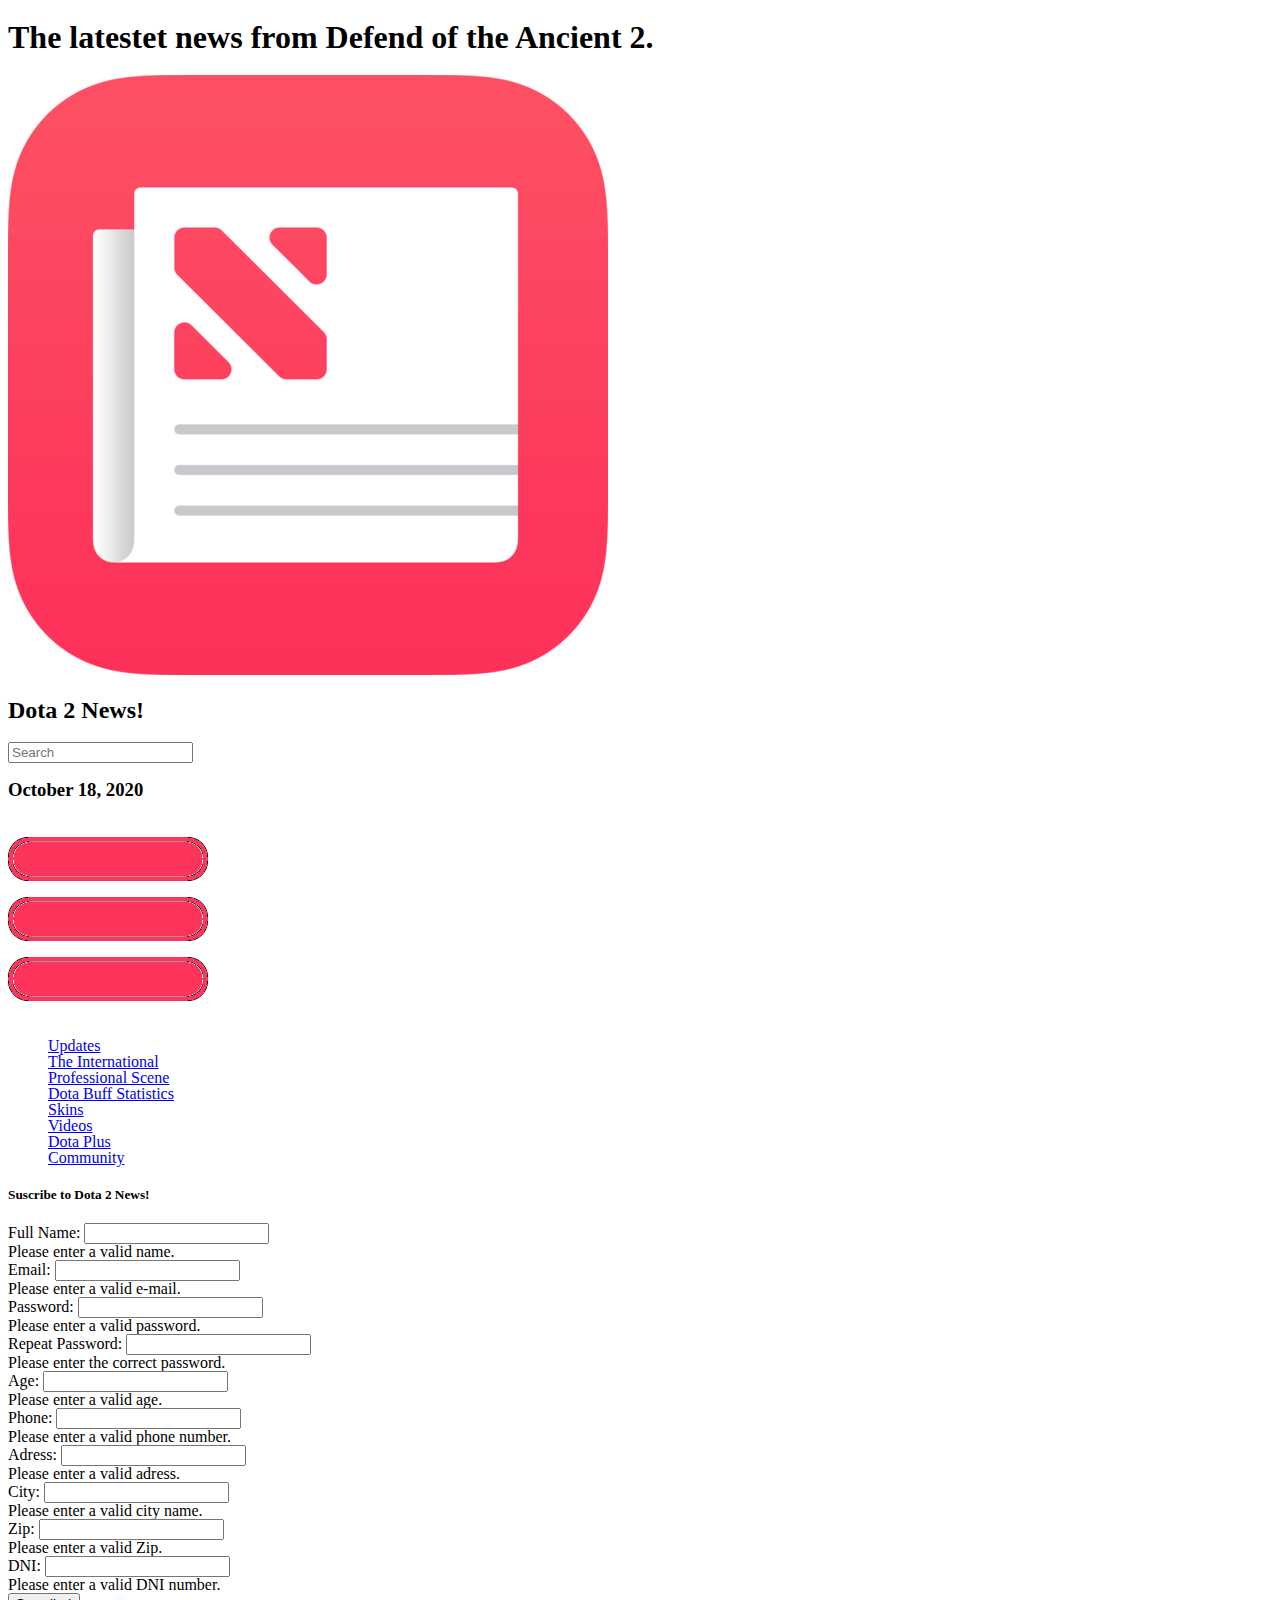
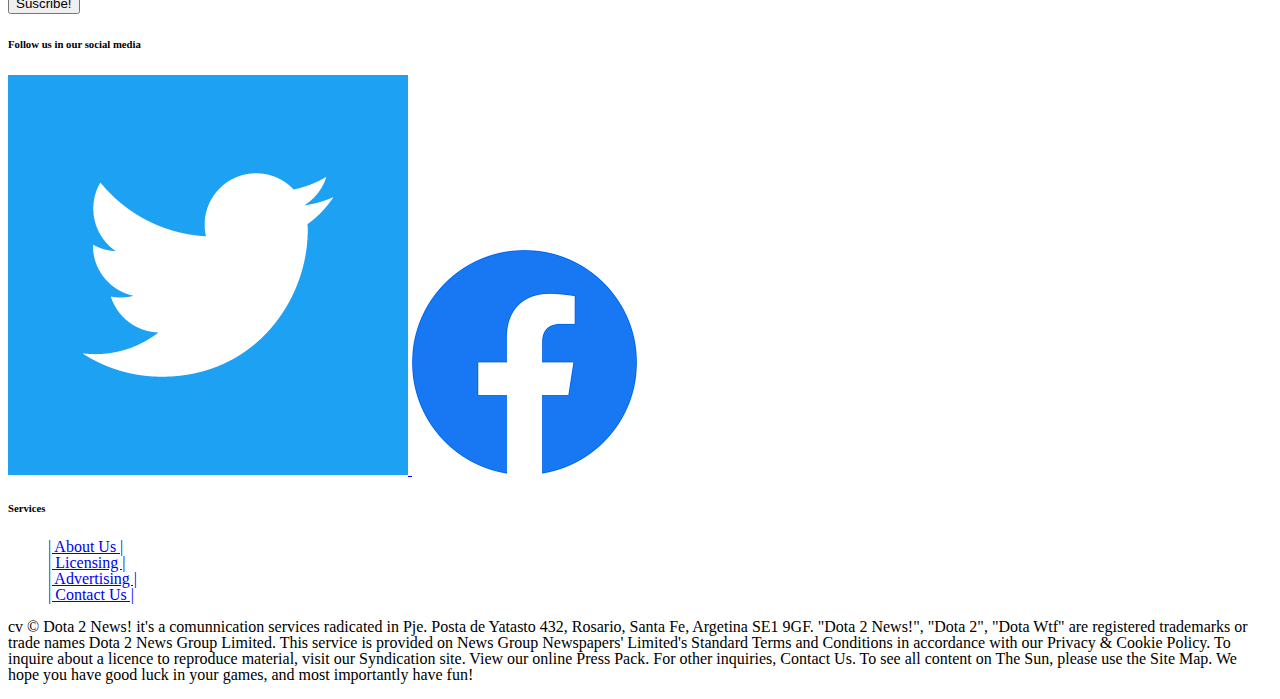
==== suscription-form.html @ 484b9e6f "Added HTML initial form structure" ====
<!DOCTYPE html>
<html lang="en-AR">
    <head>
        <title>Suscribe!</title>
        <link rel="stylesheet" href="css/suscription-mobile-style.css">
        <link rel="stylesheet" href="css/suscription-desktop-style.css">
        <link rel="stylesheet" href="css/reset.css">
        <meta name="viewport" content="width=device-width">
    </head>
    <body>
        <header class="news-banner">
            <h1>The latestet news from Defend of the Ancient 2.</h1>
            <div id="order"> 
                <a href="index.html" target="_blank" id="logue">
                    <img id="logo" src="images/dota-news.png" alt="dotanews">
                </a>
                <div id="title">
                    <h2>Dota 2 News!</h2>
                </div>
                <div id="pack">
                    <div>
                        <input type="search" name="searchbar" placeholder="Search" id="search">
                    </div>
                    <h3>October 18, 2020</h3>
                </div>
            </div>
            <img src="images/burger-menu.jpg" alt="burger-menu" id="burger-menu">
        </header>
        <nav>
            <div id="nav-bar">
                <ul>
                    <li><a href="#" target="_blank">Updates</a></li>
                    <li><a href="#" target="_blank">The International</a></li>
                    <li><a href="#" target="_blank">Professional Scene</a></li>
                    <li><a href="#" target="_blank">Dota Buff Statistics</a></li>
                    <li><a href="#" target="_blank">Skins</a></li>
                    <li><a href="#" target="_blank">Videos</a></li>
                    <li><a href="#" target="_blank">Dota Plus</a></li>
                    <li><a href="#" target="_blank">Community</a></li>
                </ul>
            </div>
        </nav>
        <section>
            <div class="container">
                <section id="suscribe">
                    <h4></h4>
                    <h5>Suscribe to Dota 2 News!</h5>
                    <form>
                        <div class="bigbox">
                            <div class="box">
                                <label id="fullname">Full Name:</label>
                                <input type="text" name="name" id="name">
                                <div class="error" id="error1">
                                    Please enter a valid name.
                                </div> 
                            </div>
                            <div class="box">
                                <label>Email:</label>
                                <input type="email" name="email" id="email">
                                <div class="error" id="error2">
                                    Please enter a valid e-mail.
                                </div>
                            </div>
                        </div>
                        <div class="bigbox">
                            <div class="box">
                                <label>Password:</label>
                                <input type="password" name="age" id="password">
                                <div class="error" id="error3">
                                    Please enter a valid password.
                                </div>
                            </div>
                            <div class="box">
                                <label>Repeat Password:</label>
                                <input type="password" name="password" id="rpassword">
                                <div class="error" id="error4">
                                    Please enter the correct password.
                                </div>
                            </div>
                        </div>
                        <div class="bigbox">
                            <div class="box">
                                <label>Age:</label>
                                <input type="text" name="age" id="age">
                                <div class="error" id="error5">
                                    Please enter a valid age.
                                </div>
                            </div>
                            <div class="box">
                                <label>Phone:</label>
                                <input type="text" name="phone" id="phone">
                                <div class="error" id="error6">
                                    Please enter a valid phone number.
                                </div>
                            </div>
                        </div>
                        <div class="bigbox">
                            <div class="box">
                                <label>Adress:</label>
                                <input type="text" name="adress" id="adress">
                                <div class="error" id="error7">
                                    Please enter a valid adress.
                                </div>
                            </div>
                            <div class="box">
                                <label>City:</label>
                                <input type="text" name="city" id="city">
                                <div class="error" id="error8">
                                    Please enter a valid city name.
                                </div>
                            </div>
                        </div>
                        <div class="bigbox">
                            <div class="box">
                                <label>Zip:</label>
                                <input type="text" name="zip" id="zip">
                                <div class="error" id="error9">
                                    Please enter a valid Zip.
                                </div>
                            </div>
                            <div class="box">
                                <label>DNI:</label>
                                <input type="text" name="dni" id="dni">
                                <div class="error" id="error10">
                                    Please enter a valid DNI number.
                                </div>
                            </div>
                        </div>
                        <div id="btn">
                            <input type="submit" name="submit" value="Suscribe!" id="suscribe-buton">
                        </div>
                </section>
            </div>
        </section>
        <footer>
            <div id="container3">
                <div id="follow">
                    <h6>Follow us in our social media</h6>
                    <a href="#" target="_blank">
                        <img src="images/download.png" alt="twitter" class="twitter">
                    </a>
                    <a href="#" target="_blank">
                            <img src="images/download (1).png" alt="facebook"  class="facebook">
                    </a>
                </div>
                <div id="services">
                    <h6>Services</h6>
                    <ul>
                        <li><a href="#" target="_blank">| About Us |</a></li>
                        <li><a href="#" target="_blank">| Licensing |</a></li>
                        <li><a href="#" target="_blank">| Advertising |</a></li>
                        <li><a href="#" target="_blank">| Contact Us |</a></li>
                    </ul>
                </div>
            </div>
            <div id="final-words">
                <p>cv
                    © Dota 2 News! it's a comunnication services radicated in Pje. Posta de Yatasto 432, Rosario, Santa Fe, Argetina SE1 9GF. "Dota 2 News!", "Dota 2", "Dota Wtf" are registered trademarks or trade names Dota 2 News Group Limited. This service is provided on News Group Newspapers' Limited's Standard Terms and Conditions in accordance with our Privacy & Cookie Policy. To inquire about a licence to reproduce material, visit our Syndication site. View our online Press Pack. For other inquiries, Contact Us. To see all content on The Sun, please use the Site Map.
                    We hope you have good luck in your games, and most importantly have fun!
                </p>
            </div>
        </footer>
    </body>
    <script src="js/validation.js"></script>
    <script src="js/main.js"></script>
</html>
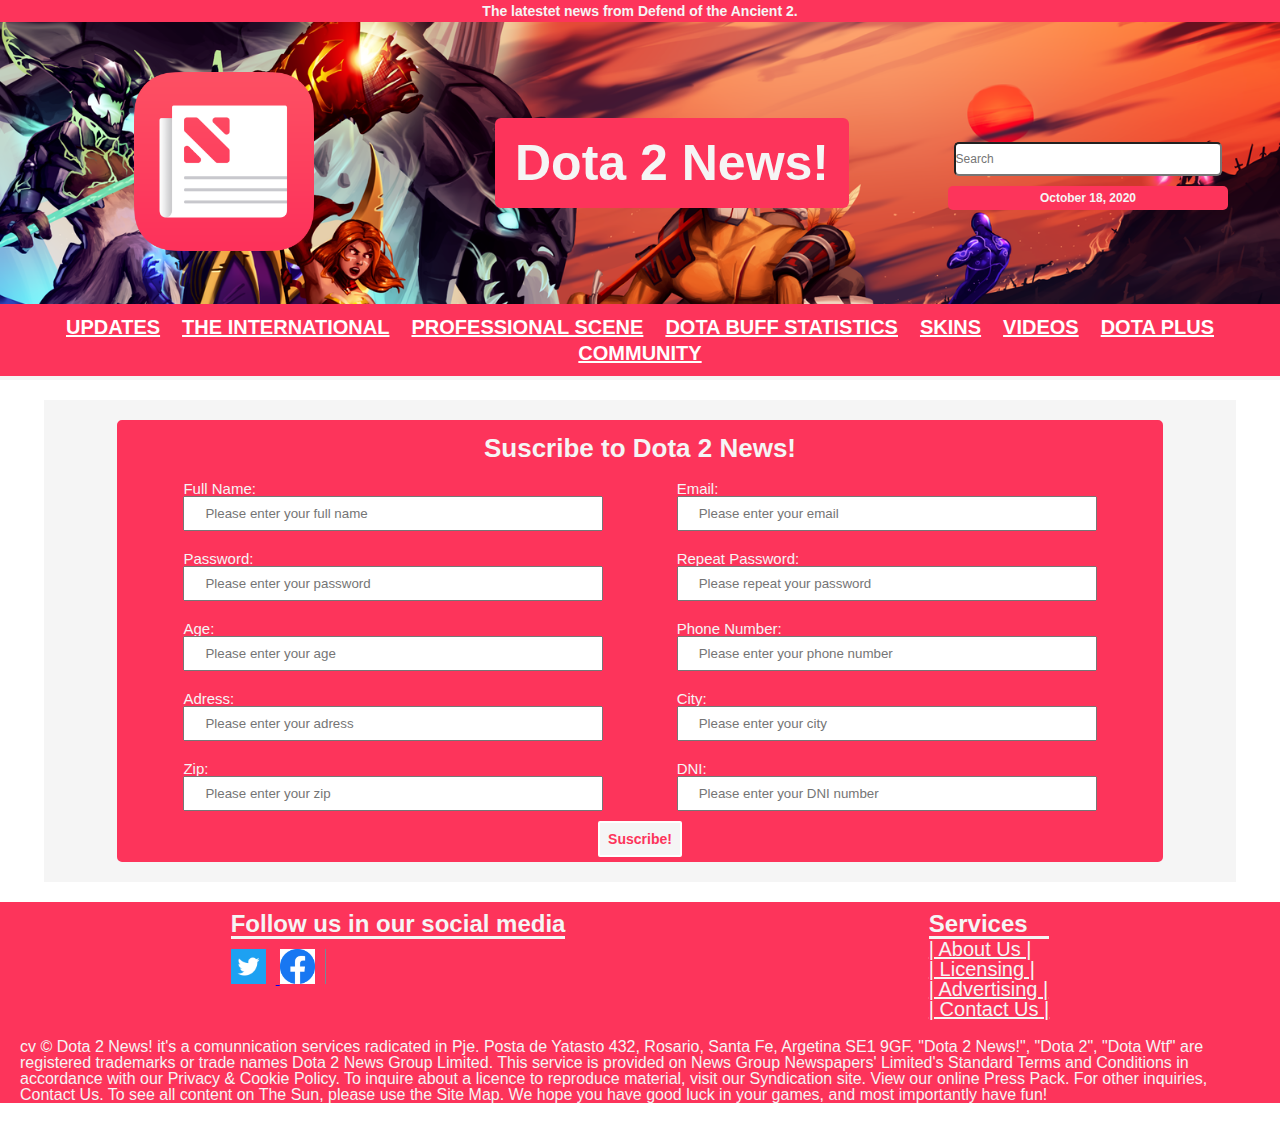
==== commit 996b6ad5: "Added placeholder to the suscription fields (suscription-form.html)" ====
--- a/suscription-form.html
+++ b/suscription-form.html
@@ -49,14 +49,14 @@
                         <div class="bigbox">
                             <div class="box">
                                 <label id="fullname">Full Name:</label>
-                                <input type="text" name="name" id="name">
+                                <input type="text" name="name" id="name" placeholder="Please enter your full name">
                                 <div class="error" id="error1">
                                     Please enter a valid name.
                                 </div> 
                             </div>
                             <div class="box">
                                 <label>Email:</label>
-                                <input type="email" name="email" id="email">
+                                <input type="email" name="email" id="email" placeholder="Please enter your email">
                                 <div class="error" id="error2">
                                     Please enter a valid e-mail.
                                 </div>
@@ -65,14 +65,14 @@
                         <div class="bigbox">
                             <div class="box">
                                 <label>Password:</label>
-                                <input type="password" name="age" id="password">
+                                <input type="password" name="password" id="password" placeholder="Please enter your password">
                                 <div class="error" id="error3">
                                     Please enter a valid password.
                                 </div>
                             </div>
                             <div class="box">
                                 <label>Repeat Password:</label>
-                                <input type="password" name="password" id="rpassword">
+                                <input type="password" name="password" id="rpassword" placeholder="Please repeat your password">
                                 <div class="error" id="error4">
                                     Please enter the correct password.
                                 </div>
@@ -81,14 +81,14 @@
                         <div class="bigbox">
                             <div class="box">
                                 <label>Age:</label>
-                                <input type="text" name="age" id="age">
+                                <input type="text" name="age" id="age" placeholder="Please enter your age">
                                 <div class="error" id="error5">
                                     Please enter a valid age.
                                 </div>
                             </div>
                             <div class="box">
-                                <label>Phone:</label>
-                                <input type="text" name="phone" id="phone">
+                                <label>Phone Number:</label>
+                                <input type="text" name="phone" id="phone" placeholder="Please enter your phone number">
                                 <div class="error" id="error6">
                                     Please enter a valid phone number.
                                 </div>
@@ -97,14 +97,14 @@
                         <div class="bigbox">
                             <div class="box">
                                 <label>Adress:</label>
-                                <input type="text" name="adress" id="adress">
+                                <input type="text" name="adress" id="adress" placeholder="Please enter your adress">
                                 <div class="error" id="error7">
                                     Please enter a valid adress.
                                 </div>
                             </div>
                             <div class="box">
                                 <label>City:</label>
-                                <input type="text" name="city" id="city">
+                                <input type="text" name="city" id="city" placeholder="Please enter your city">
                                 <div class="error" id="error8">
                                     Please enter a valid city name.
                                 </div>
@@ -113,14 +113,14 @@
                         <div class="bigbox">
                             <div class="box">
                                 <label>Zip:</label>
-                                <input type="text" name="zip" id="zip">
+                                <input type="text" name="zip" id="zip" placeholder="Please enter your zip">
                                 <div class="error" id="error9">
                                     Please enter a valid Zip.
                                 </div>
                             </div>
                             <div class="box">
                                 <label>DNI:</label>
-                                <input type="text" name="dni" id="dni">
+                                <input type="text" name="dni" id="dni" placeholder="Please enter your DNI number">
                                 <div class="error" id="error10">
                                     Please enter a valid DNI number.
                                 </div>
--- a/css/suscription-mobile-style.css
+++ b/css/suscription-mobile-style.css
@@ -0,0 +1,178 @@
+*{
+    margin: 0%;
+    padding: 0%;
+}
+header{
+    background-image: url(../images/dota2-banner.png);
+    text-align: center;
+    background-size: cover;
+    background-repeat: no-repeat;
+}
+#logo{
+    width: 20%;
+    height: auto;
+    margin: 15px; 
+}
+h1{
+    font-family:  'Lucida Grande', 'Lucida Sans Unicode', Geneva, Verdana, sans-serif;
+    font-size: 12px;
+    font-weight: bold;
+    color: whitesmoke;
+    background-color: #fd345b;
+} 
+h2{
+    font-family:  'Lucida Grande', 'Lucida Sans Unicode', Geneva, Verdana, sans-serif;
+    font-size: 30px;
+    font-weight: bolder;
+    color: whitesmoke;
+    display: inline;
+    background-color: 	#fd345b;
+    border-radius: 6px;
+    padding: 5px;
+}
+h3{
+    font-family:  'Lucida Grande', 'Lucida Sans Unicode', Geneva, Verdana, sans-serif;
+    font-size: 12px;
+    color: whitesmoke;
+    display: inline;
+    background:	#fd345b;
+    border-radius: 5px;
+    padding: 3px;
+}
+#search{
+    width: 35%;
+    border-radius: 5px;
+    font-size: 12px;
+    height: 25px;
+    margin-bottom: 10px;
+    margin-top: 25px;
+}
+#nav-bar{
+    display: none;
+}
+#burger-menu{
+    width: 25px;
+    height: 25px;
+    background-color: 	whitesmoke;
+    border-radius: 3px;
+    padding: 2px;
+    margin: 15px 0;
+}
+.container{
+    width: 90%;
+    margin: 20px auto;
+    padding: 20px;
+    background-color: whitesmoke;
+}
+#suscribe{
+    font-family: 'Lucida Sans', 'Lucida Sans Regular', 'Lucida Grande', 'Lucida Sans Unicode', Geneva, Verdana, sans-serif;
+    margin: auto;
+    background-color: #fd345b;
+    color: whitesmoke;
+    width: 90%;
+    display: flex;
+    flex-direction: column;
+    align-items: center;
+    border:#fd345b 5px solid;
+    border-radius: 5px;
+}
+form{
+    display: flex;
+    flex-direction: column;
+    width: 90%;
+}
+h4{
+    display: none;
+}
+h5{
+    font-size: 20px;
+    font-weight: bolder;
+    padding: 10px;
+}
+.box{
+    display: flex;
+    flex-direction: column;
+    padding: 10px;
+    font-size: 15px;
+}
+input{
+    padding: 8px 20px
+}
+.error{
+    display: none;
+    font-weight: bold;
+    background-color: #fabfb2;
+    color: #A4210C;
+    padding: 2px;
+    font-family: Helvetica, sans-serif;
+    font-size: 13px;
+}
+#btn{
+    display: flex;
+    justify-content: center;
+}
+#suscribe-buton{
+    background-color: whitesmoke;
+    color: #fd345b;
+    font-family: 'Lucida Sans', 'Lucida Sans Regular', 'Lucida Grande', 'Lucida Sans Unicode', Geneva, Verdana, sans-serif;
+    font-size: 14px;
+    font-weight: bolder;
+    padding: 8px;
+    border: 2px white solid;
+    border-radius: 2px;
+}
+footer{
+    background-color: #fd345b;
+    margin-top: 20px;
+}
+.facebook{
+    width: 35px;
+    height: 35px;
+    padding: 0 10px 0 0;
+    border-right: lightslategray 1px solid;  
+    margin-top: 10px;
+}
+.twitter{
+    width: 35px;
+    height: 35px;
+    padding:0 10px 0 0;
+    margin-top: 10px;
+}
+#container3{
+    width: 90%;
+    margin: auto;
+    display: flex;
+    justify-content: space-between;
+}
+#follow h6{
+    font-size: 18px;
+    font-family: 'Lucida Grande', 'Lucida Sans Unicode', Geneva, Verdana, sans-serif;
+    border-bottom: 3px whitesmoke solid;
+    color: whitesmoke;
+    margin-top: 10px;
+}
+#services{
+    margin-left: 30px;
+}
+#services h6{
+    font-size: 18px;
+    font-family: 'Lucida Grande', 'Lucida Sans Unicode', Geneva, Verdana, sans-serif;
+    border-bottom: 3px whitesmoke solid;
+    color: whitesmoke;
+    margin-top: 10px;
+}
+#services li
+{
+    list-style: none;
+}
+#services a{
+    color: whitesmoke;
+    font-family:'Lucida Grande', 'Lucida Sans Unicode', Geneva, Verdana, sans-serif;
+    font-size: 10px;
+}
+#final-words{
+    margin: 20px;
+    color: whitesmoke;
+    font-family: 'Lucida Grande', 'Lucida Sans Unicode', Geneva, Verdana, sans-serif;
+    font-size: 12px;
+}
--- a/css/suscription-desktop-style.css
+++ b/css/suscription-desktop-style.css
@@ -0,0 +1,126 @@
+@media (min-width: 768px){
+    header{
+        height: auto;
+    }
+    #order{
+        display: flex;
+    }
+    #order img{
+        justify-content: flex-start;
+        width: 40%;
+        margin: 50px 30px;
+    }
+    #order a{
+        width: 35%;
+        height: auto;
+    }
+    #order #title{
+        width: 35%;
+        display: flex;   
+    }
+    h2{
+        margin: auto;
+        font-size: 35px;
+    }
+    #order #pack{
+        width: 30%;
+    }
+    #pack{
+        display: flex;
+        flex-direction: column;
+        margin: auto;
+    }
+    #pack h3{
+        width: 70%;
+        margin: auto;
+        padding: 6px;
+    }
+    #pack #search{
+        width: 70%;
+    }
+    #pack #suscribe-front{
+        width: 70%;
+    }
+    #search{
+        padding: 15px 0;
+    }
+    #burger-menu{
+        display: none;
+    }
+    #nav-bar{
+        display: flex;
+        background-color: #fd345b;
+        justify-content: center;
+        border-bottom: 4px whitesmoke solid;
+        padding: 10px 0;
+    }
+    #nav-bar ul{
+        display: flex;
+        flex-wrap: wrap;
+        justify-content: center;
+    }
+    #nav-bar li{
+        list-style: none;
+        padding: 3px;
+    }
+    #nav-bar a{
+       color: white;
+       font-family: 'Lucida Grande', 'Lucida Sans Unicode', Geneva, Verdana, sans-serif;
+       font-weight: bolder;
+       font-size: 20px;
+       padding: 10px 8px;
+       text-transform: uppercase;  
+    }
+    #nav-bar a:hover{
+        color: royalblue;
+    }
+    h1{
+        font-size: 14px;
+        padding: 4px;
+    }
+    h2{
+        font-size: 50px;
+        padding: 20px;
+    }
+    #suscribe-front{
+        font-size: 16px;
+    }
+    #showcase p{
+        padding: 5px;
+        font-size: 16px;
+    }
+    h5{
+        font-size: 26px;
+    }
+    .container{
+        display: flex;
+    }
+    .bigbox{
+        display: flex;
+        justify-content: space-between;
+    }
+    .box{
+        width: 45%;
+    }
+    #container3{
+        display: flex;
+        justify-content: space-around;
+    }
+    #follow h6{
+        font-size: 24px;
+    }
+    #services h6{
+        font-size: 24px;
+    }
+    #services a{
+        color: whitesmoke;
+        font-family:'Lucida Grande', 'Lucida Sans Unicode', Geneva, Verdana, sans-serif;
+        font-size: 20px;
+    }
+    #final-words{
+        margin: 20px;
+        color: whitesmoke;
+        font-family: 'Lucida Grande', 'Lucida Sans Unicode', Geneva, Verdana, sans-serif;
+        font-size: 16px;
+    }
+}